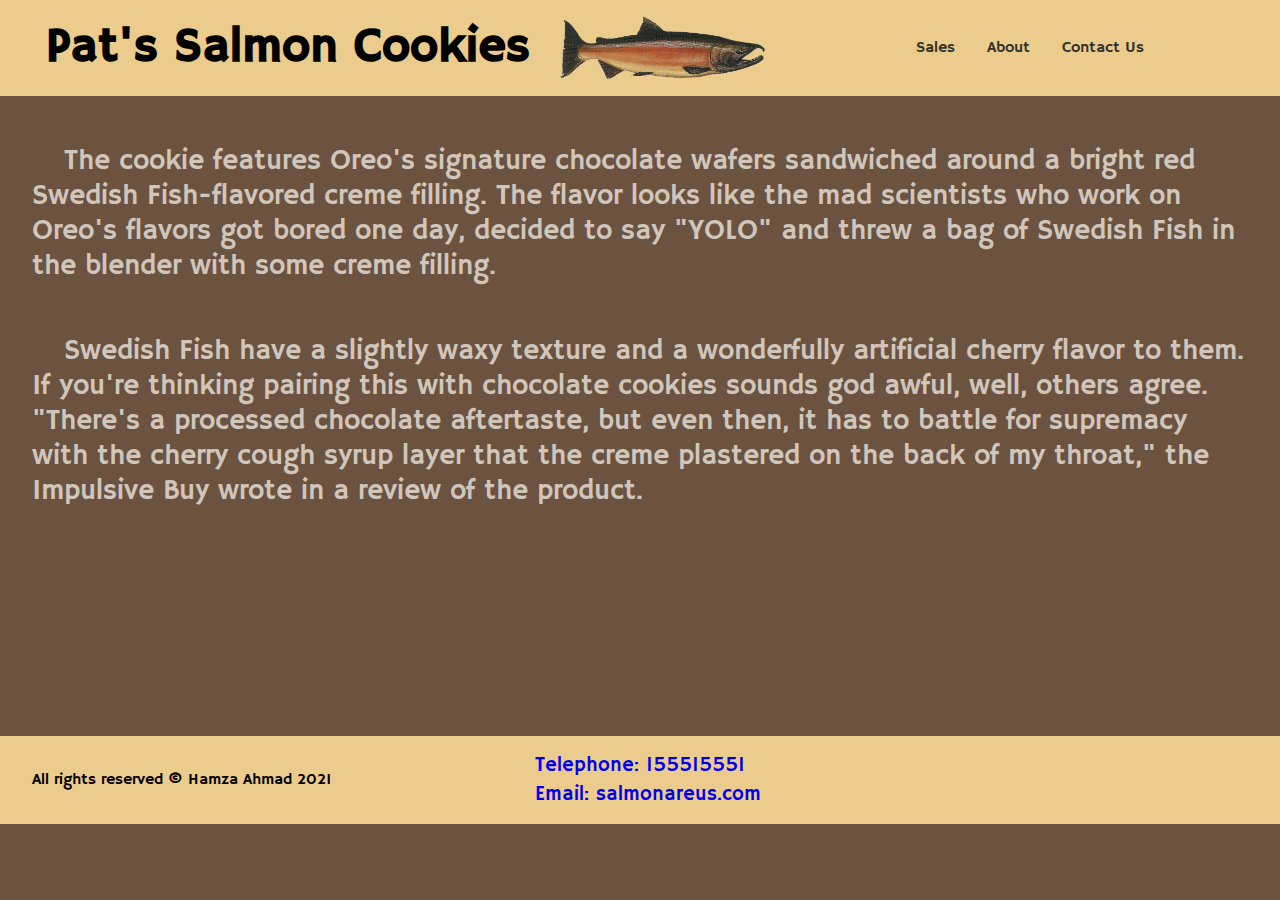
==== index.html @ d717c05e "edit" ====
<!DOCTYPE html>
<html lang="en">
<head>
    <meta charset="UTF-8">
    <meta http-equiv="X-UA-Compatible" content="IE=edge">
    <meta name="viewport" content="width=device-width, initial-scale=1.0">
    <link rel="stylesheet" href="/style/reset.css">
    <link rel="stylesheet" href="/style/style.css">
    <link rel="preconnect" href="https://fonts.gstatic.com">
    <link href="https://fonts.googleapis.com/css2?family=Hammersmith+One&display=swap" rel="stylesheet">
    <title>Main</title>
</head>
<body>
    <header>
        <h1>Pat's Salmon Cookies</h1>
        <img src="/img/salmon.png" alt="salmon">
        <nav>
            <a href="/html/sales.html">Sales</a>
            <a href="#">About</a>
            <a href="#">Contact Us</a>
        </nav>
    </header>
    <main>
        
        <article>
            <p>
            The cookie features Oreo's signature chocolate wafers sandwiched around a bright red Swedish Fish-flavored creme filling. The flavor looks like the mad scientists who work on Oreo's flavors got bored one day, decided to say "YOLO" and threw a bag of Swedish Fish in the blender with some creme filling. </p>
            <br>
            <p>
            Swedish Fish have a slightly waxy texture and a wonderfully artificial cherry flavor to them. If you're thinking pairing this with chocolate cookies sounds god awful, well, others agree. "There's a processed chocolate aftertaste, but even then, it has to battle for supremacy with the cherry cough syrup layer that the creme plastered on the back of my throat," the Impulsive Buy wrote in a review of the product. </p>
        </article>
    </main>
    <footer>
        <p>All rights reserved &copy; Hamza Ahmad 2021</p>
        <section id="contactInfo">
        <ul id="ci">
        <li><a href="tel:123456789">Telephone: 155515551</a></li>
        <li> <a href="mailto:someone@gmail.com">Email: salmonareus.com</a></li>
         </ul>
        </section>
    </footer>
</body>
</html>
---- style/style.css ----
html {
    position: relative;
    box-sizing: border-box;
    min-height: 100vh;
}
h1, p,a ,h2{
    font-family: 'Hammersmith One', sans-serif;
}
body {
    background: #6b5340;
    /* outline: red solid 2px; */
    margin: 0;
    padding: 0;
    overflow-x: hidden;
    min-height: 100vh;
}
header {
    margin: 0;
    padding: 1rem;
    background-color: rgb(236,204,140);
    width: 100%;
    display: flex;
    /* position: fixed; */
    align-items: stretch;
    justify-content: center;
    max-height: 4rem;
}
header img {
    max-height: 4rem;
}

header nav {
    display: flex;
    flex-direction: row;
    align-items: stretch;
    justify-content: center;
    width: 33%;
    flex-grow: 1;
    padding-left: auto;
}
header a {
    text-decoration: none;
    color: #33322a;
    text-align: center;
    align-self: center;
    margin: 0 1rem;
}
header h1 {
    width: 34%;
    padding: auto 0;
    flex-grow: 1;
    display: flex;
    flex-direction: row;
    align-items: center;
    justify-content: center;
    font-size: 3rem;
}
footer {
    background:#eccc8c;
    height: 5.5rem;
    /* position: absolute;
    bottom: 0; */
    width: 100%;
    display: flex;
    align-items: center;
    justify-content: stretch;
    margin: 0 auto;
    margin-top: 2rem;
    margin-bottom: 0;
    padding: 0% 2rem;
} 
main {
    /* outline: blue solid 2px; */
    /* width: 100%; */
    margin: 1rem;
    margin-top: 2rem;
    display: flex;
    flex-direction: column;
    min-height: 64vh;
}
main p {
    font-size: 1.75rem;
    color: #d1c6bc;
    text-indent: 2rem;
    margin: 1rem;
}
li {
    color: #d1c6bc;
    margin: 0.25rem ;
    font-size: 1.25rem ;
}
ul {
    /* outline: red solid 2px; */
    list-style-position: outside;
    list-style-type: square;
    margin: 1rem 10rem;
}
h2 {
    color: #c45c44;
    font-size: 2.5rem;
    margin: 1rem 3rem;
    /* outline: blue solid 2px; */
}

a {
    text-decoration: none;
}
#ci {
    /* outline: red solid 2px; */
    list-style-type: none;
    position: relative;
}
footer section {
    display: flex;
    flex-direction: column;
    align-items: center;

}
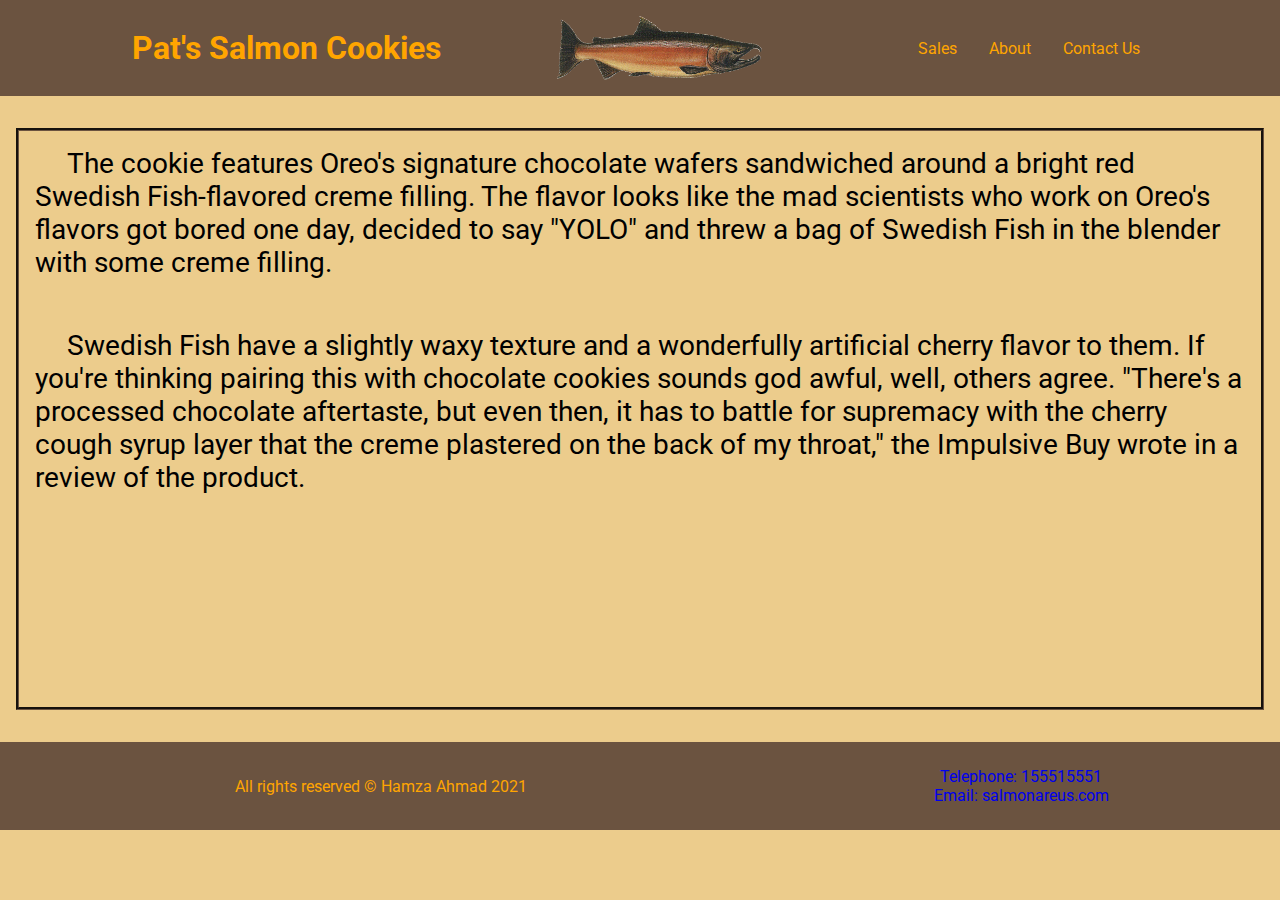
==== commit aed94746: "fixed the last bottom row of the table" ====
--- a/index.html
+++ b/index.html
@@ -8,6 +8,7 @@
     <link rel="stylesheet" href="/style/style.css">
     <link rel="preconnect" href="https://fonts.gstatic.com">
     <link href="https://fonts.googleapis.com/css2?family=Hammersmith+One&display=swap" rel="stylesheet">
+    <link href="https://fonts.googleapis.com/css2?family=Roboto:wght@100;300&display=swap" rel="stylesheet">
     <title>Main</title>
 </head>
 <body>
@@ -32,11 +33,10 @@
     </main>
     <footer>
         <p>All rights reserved &copy; Hamza Ahmad 2021</p>
+
         <section id="contactInfo">
-        <ul id="ci">
-        <li><a href="tel:123456789">Telephone: 155515551</a></li>
-        <li> <a href="mailto:someone@gmail.com">Email: salmonareus.com</a></li>
-         </ul>
+            <a href="tel:123456789">Telephone: 155515551</a>
+            <a href="mailto:someone@gmail.com">Email: salmonareus.com</a>
         </section>
     </footer>
 </body>
--- a/style/style.css
+++ b/style/style.css
@@ -1,26 +1,24 @@
+
+a { text-decoration: none;}
+h1,p,a,h2{font-family: 'Roboto', sans-serif;}
+
 html {
-    position: relative;
-    box-sizing: border-box;
-    min-height: 100vh;
-}
-h1, p,a ,h2{
-    font-family: 'Hammersmith One', sans-serif;
+    width: 100%;
 }
 body {
-    background: #6b5340;
-    /* outline: red solid 2px; */
+    background: rgb(236,204,140);
     margin: 0;
     padding: 0;
     overflow-x: hidden;
     min-height: 100vh;
+    width: 100%;
 }
 header {
     margin: 0;
     padding: 1rem;
-    background-color: rgb(236,204,140);
+    background-color:  #6b5340;
     width: 100%;
     display: flex;
-    /* position: fixed; */
     align-items: stretch;
     justify-content: center;
     max-height: 4rem;
@@ -28,19 +26,18 @@
 header img {
     max-height: 4rem;
 }
-
 header nav {
     display: flex;
     flex-direction: row;
     align-items: stretch;
     justify-content: center;
-    width: 33%;
+    width: 33.5%;
     flex-grow: 1;
     padding-left: auto;
 }
 header a {
     text-decoration: none;
-    color: #33322a;
+    color:orange;
     text-align: center;
     align-self: center;
     margin: 0 1rem;
@@ -53,34 +50,32 @@
     flex-direction: row;
     align-items: center;
     justify-content: center;
-    font-size: 3rem;
+    font-size: 2rem;
+    color: orange;
+    font-weight: bold;
 }
 footer {
-    background:#eccc8c;
+    background:#6b5340;
     height: 5.5rem;
-    /* position: absolute;
-    bottom: 0; */
     width: 100%;
     display: flex;
     align-items: center;
-    justify-content: stretch;
+    justify-content: center;
     margin: 0 auto;
     margin-top: 2rem;
     margin-bottom: 0;
     padding: 0% 2rem;
 } 
 main {
-    /* outline: blue solid 2px; */
-    /* width: 100%; */
     margin: 1rem;
     margin-top: 2rem;
     display: flex;
     flex-direction: column;
     min-height: 64vh;
+    border: #6b5340 3px groove;
 }
 main p {
     font-size: 1.75rem;
-    color: #d1c6bc;
     text-indent: 2rem;
     margin: 1rem;
 }
@@ -90,7 +85,6 @@
     font-size: 1.25rem ;
 }
 ul {
-    /* outline: red solid 2px; */
     list-style-position: outside;
     list-style-type: square;
     margin: 1rem 10rem;
@@ -99,20 +93,30 @@
     color: #c45c44;
     font-size: 2.5rem;
     margin: 1rem 3rem;
-    /* outline: blue solid 2px; */
 }
 
-a {
-    text-decoration: none;
-}
-#ci {
-    /* outline: red solid 2px; */
-    list-style-type: none;
-    position: relative;
-}
 footer section {
     display: flex;
     flex-direction: column;
     align-items: center;
+    margin: auto;
+}
+footer p {
+    color: orange;
+    margin: auto;
+}
 
-}+td {
+    border: groove gray 1px;
+    padding: 0.5em;
+    text-align: center;
+    background-color:;
+}
+th {
+    padding: 0.5em;
+    font-weight: bold;
+}
+td:first-child {
+    font-weight: bold;
+}
+
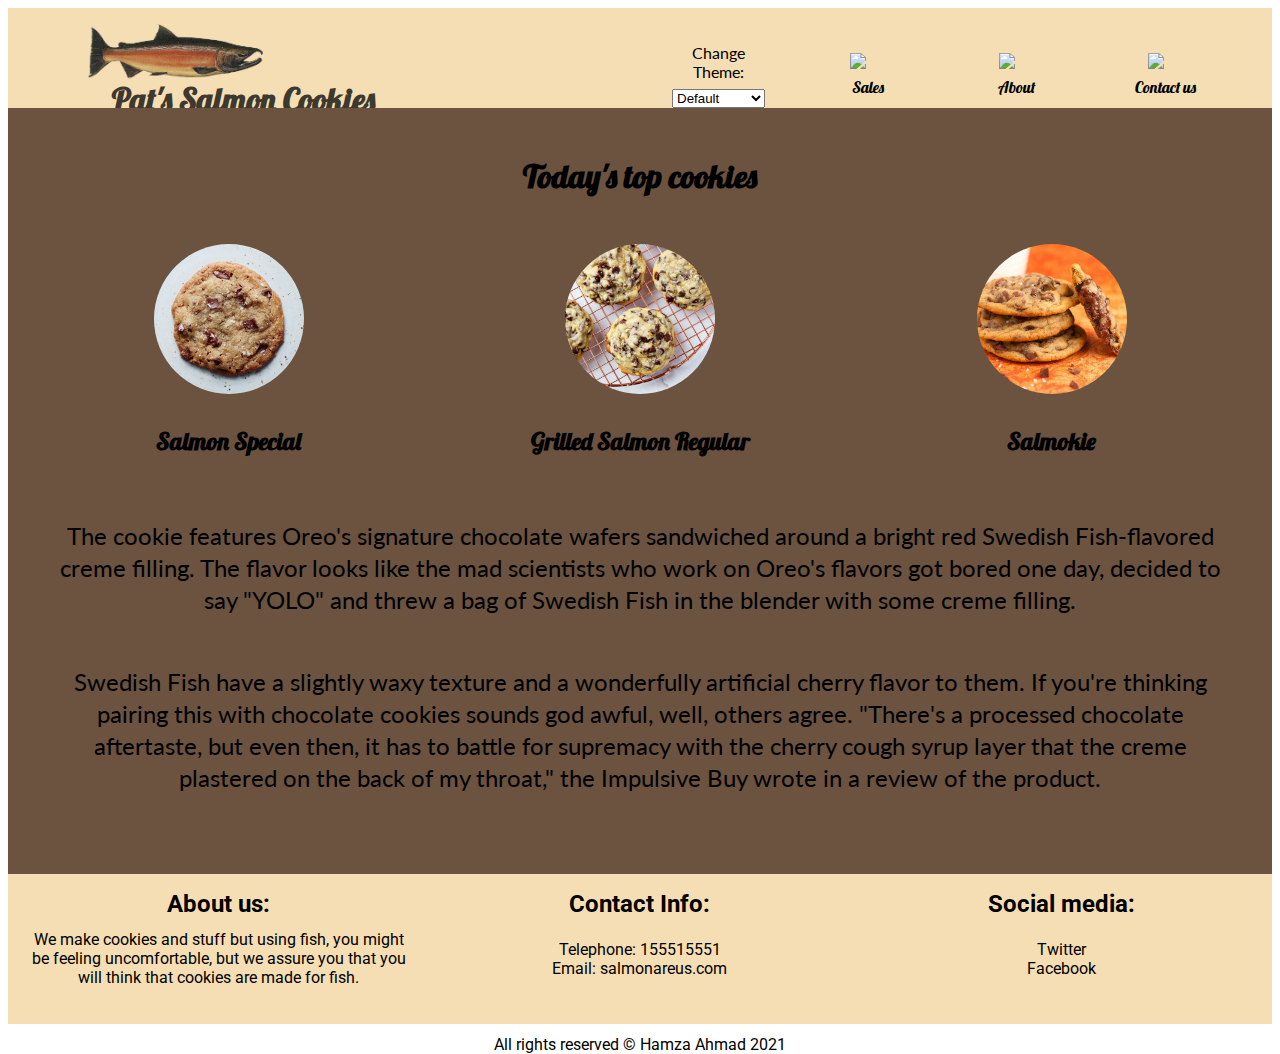
==== commit 6ba9ea29: "overhaul for the style, added theming feature and changed the scrollbar" ====
--- a/index.html
+++ b/index.html
@@ -5,24 +5,68 @@
     <meta http-equiv="X-UA-Compatible" content="IE=edge">
     <meta name="viewport" content="width=device-width, initial-scale=1.0">
     <link rel="stylesheet" href="/style/reset.css">
-    <link rel="stylesheet" href="/style/style.css">
+    <link rel="stylesheet" href="/style/style-index.css">
     <link rel="preconnect" href="https://fonts.gstatic.com">
     <link href="https://fonts.googleapis.com/css2?family=Hammersmith+One&display=swap" rel="stylesheet">
     <link href="https://fonts.googleapis.com/css2?family=Roboto:wght@100;300&display=swap" rel="stylesheet">
+    <link rel="preconnect" href="https://fonts.gstatic.com">
+    <link href="https://fonts.googleapis.com/css2?family=Lobster&display=swap" rel="stylesheet">
+    <link rel="preconnect" href="https://fonts.gstatic.com">
+<link href="https://fonts.googleapis.com/css2?family=Lato:wght@300;400&display=swap" rel="stylesheet">
     <title>Main</title>
 </head>
 <body>
-    <header>
-        <h1>Pat's Salmon Cookies</h1>
-        <img src="/img/salmon.png" alt="salmon">
+    <header id="header">
+        <div id="logo">
+            <img src="/img/salmon.png" alt="salmon">
+            <h1>Pat's Salmon Cookies</h1>
+        </div>
         <nav>
-            <a href="/html/sales.html">Sales</a>
-            <a href="#">About</a>
-            <a href="#">Contact Us</a>
+            <div id="themeCont">
+                <label for="theme">Change Theme:</label>
+                <select name="theme" id="theme" onchange="changeTheme()">
+                    <option  value="def">Default</option>
+                    <option  value="bw">Black/White</option>
+                    <option  value="mono">Mono</option>
+                </select>
+            </div>
+            <div>
+                <img src="https://img.icons8.com/material/24/000000/sales-performance--v1.png"/>
+                <a href="/html/sales.html">Sales</a>
+                
+            </div>
+            <div>
+                <img src="https://img.icons8.com/material/24/000000/about--v1.png"/>
+                <a href="#about">About</a>
+                
+            </div>
+            <div>
+                <img src="https://img.icons8.com/material/24/000000/service.png"/>
+                <a id="contactUs" href="#contact">Contact us</a>
+                
+            </div>
         </nav>
+
     </header>
-    <main>
-        
+
+    <main id="main">
+        <h2 id="header1">Today's top cookies</h2>
+        <section id="top">
+            <div>
+                <img src="/img/top1.jpeg" alt="top1">
+                <h2>Salmon Special</h2>
+            </div>
+            <div>
+                <img src="/img/top2.jpg" alt="top2">
+                <h2>Grilled Salmon Regular</h2>
+
+            </div>
+            <div>
+                <img src="/img/top3.jpg" alt="top3">
+                <h2>Salmokie</h2>
+
+            </div>
+        </section>
         <article>
             <p>
             The cookie features Oreo's signature chocolate wafers sandwiched around a bright red Swedish Fish-flavored creme filling. The flavor looks like the mad scientists who work on Oreo's flavors got bored one day, decided to say "YOLO" and threw a bag of Swedish Fish in the blender with some creme filling. </p>
@@ -30,14 +74,38 @@
             <p>
             Swedish Fish have a slightly waxy texture and a wonderfully artificial cherry flavor to them. If you're thinking pairing this with chocolate cookies sounds god awful, well, others agree. "There's a processed chocolate aftertaste, but even then, it has to battle for supremacy with the cherry cough syrup layer that the creme plastered on the back of my throat," the Impulsive Buy wrote in a review of the product. </p>
         </article>
+
     </main>
-    <footer>
+
+    <footer id="footer">
+
+        <div id="about">
+            <h2>About us: </h2>
+            <section>
+                <p>We make cookies and stuff but using fish, you might be feeling uncomfortable, but we assure you that you will think that cookies are made for fish.</p>
+
+            </section>
+        </div>
+
+        <div id="contact">
+            <h2>Contact Info: </h2>
+            <section>
+                <a href="tel:123456789">Telephone: 155515551</a>
+                <a href="mailto:someone@gmail.com">Email: salmonareus.com</a>
+            </section>
+        </div>
+
+        <div id="social">
+            <h2>Social media: </h2>
+            <section>
+                <a href="https://twitter.com/">Twitter</a>
+                <a href="https://web.facebook.com/?_rdc=1&_rdr">Facebook</a>
+            </section>
+        </div>
+        
         <p>All rights reserved &copy; Hamza Ahmad 2021</p>
 
-        <section id="contactInfo">
-            <a href="tel:123456789">Telephone: 155515551</a>
-            <a href="mailto:someone@gmail.com">Email: salmonareus.com</a>
-        </section>
     </footer>
+    <script src="/script/appHome.js"></script>
 </body>
 </html>--- a/style/style-index.css
+++ b/style/style-index.css
@@ -0,0 +1,276 @@
+a { text-decoration: none;}
+h1,p,a,h2{font-family: 'Roboto', sans-serif;}
+body {
+    display: grid;
+    grid-template-rows: 100px 1fr 150px;
+    grid-template-areas: "header"
+                         "main"
+                         "footer";
+}
+header {
+    grid-area: header;
+    display: grid;
+    grid-template-columns: 1fr 1fr;
+    grid-template-areas: "img nav";
+    background: wheat;
+    
+}
+/* body::after {
+    content: "";
+    background: url(/img/cookies1.webp);
+    background-position: left;
+    opacity: 0.2;
+    top: 0;
+    left: 0;
+    bottom: 0;
+    right: 0;
+    position: absolute;
+    z-index: -1;   
+    filter: blur(7px);
+  } */
+header img {
+    width: 175px;
+    margin: 1rem auto auto 5rem;
+}
+header nav {
+    display: flex;
+    align-items: center;
+    justify-content: flex-end;
+    padding-right: 2rem;
+}
+header nav div {
+    box-sizing: border-box;
+    display: flex;
+    flex-direction: column;
+    width: 85px;
+    height: 85px; 
+    text-align:center;    
+    align-items: center;
+    justify-content: center;
+    position: relative;
+    margin: auto 2rem;
+}
+header nav div img {
+    display: block;
+    width: 35px;
+    height: auto;
+    margin: 0.5rem auto;
+}
+header nav div a {
+    color: black;
+    font-family: 'Lobster', cursive;
+} 
+#contactUs {
+    font-size: rem;
+}
+#logo {
+    display: flex;
+    flex-direction: column;
+    align-items: center;
+    justify-content: center;
+}
+#logo h1 {
+    font-weight: bold;
+    font-family: 'Lobster', cursive;
+    margin: auto auto auto 6.5rem;
+    color: #3d392f;
+    padding-bottom: 1rem;
+}
+/* header nav a::after {
+    content: "";
+    background:rgb(151, 30, 0) ;
+    background-position: center;
+    opacity: 1;
+    top: 0;
+    left: 0;
+    bottom: 0;
+    right: 0;
+    position: absolute;
+    z-index: -1;
+} */
+main {
+    box-sizing: border-box;
+    padding: 2rem;
+    grid-area: main;
+    margin: 0 ;
+    background: #6b5340 ;
+}
+/* main::after {
+    content: "";
+    background:#6b5340 ;
+    background-position: center;
+    opacity: 0.9;
+    top: 0;
+    left: 0;
+    bottom: 0;
+    right: 0;
+    position: absolute;
+    z-index: -1; 
+} */
+main #fishdish {
+    filter: blur(0px);
+    height: 100px;
+    background-position: left;
+    position: relative;
+}
+main h1{
+    font-size: 3rem;
+    font-weight: 900;
+    letter-spacing: 0.5rem;
+    text-align: center;
+    margin: 2rem auto; 
+    color: black;
+}
+#top {
+    display: flex;
+    align-items: center;
+    justify-content: center;
+}
+#top div {
+    border-radius: 5%;
+    width: fit-content;
+    display: flex;
+    flex-direction: column;
+    align-items: center;
+    justify-content: center;
+    margin: auto;
+    margin-bottom: 2rem;
+}
+#top div img {
+    width: 150px;
+    border-radius: 50%;
+    margin: 1rem 1rem;
+}
+#top div h2 {
+    font-family: 'Lobster', cursive;
+    margin: 1rem 1rem;
+}
+#header1 {
+    font-family: 'Lobster', cursive;
+    margin: 2rem auto;
+    margin-top: 1rem;
+    font-size: 2rem;
+    text-align: center;
+}
+main article {
+    display: flex;
+    flex-direction: column;
+    align-items: center;
+    justify-content: center;
+    margin-bottom: 2rem;
+}
+main article p {
+    font-size: 1.5rem;
+    text-align: center;
+    font-family: 'Lato', sans-serif;
+    margin: 1rem;
+    line-height: 2rem;
+}
+footer {
+    grid-area: footer;
+    background: wheat;
+    display: grid;
+    grid-template-rows: 2fr 1fr;
+    grid-template-columns: 1fr 1fr 1fr;
+    grid-template-areas: "about contact social"
+                         "rights rights rights";
+}
+footer p {
+    grid-area: rights;
+    text-align: center;
+    background: wheat;
+}
+#about {
+    grid-area: about;
+    padding: 1rem;
+    display: grid;
+    grid-template-rows: 1.5rem 1fr;
+    grid-template-areas: "def"
+                        " desc";
+}
+#contact {
+    grid-area: contact;
+    padding: 1rem;
+    display: grid;
+    grid-template-rows: 1.5rem 1fr;
+    grid-template-areas: "def"
+                        " desc";
+
+}
+#social {
+    grid-area: social;
+    padding: 1rem;
+    display: grid;
+    grid-template-rows: 1.5rem 1fr;
+    grid-template-areas: "def"
+                        " desc";
+
+}
+footer div h2 {
+    font-weight: bold;
+    grid-area: def;
+    margin-left: 1rem ;
+    margin: auto;
+}
+footer div section {
+    margin: auto auto;
+    grid-area: desc;
+    display: flex;
+    flex-direction: column;
+    display: flex;
+    justify-content: flex-start;
+    align-items: center;
+
+}
+footer div section a {
+    margin: auto;
+    text-align: start;
+}
+footer a {
+    color: black;
+}
+main section div img:hover {
+    animation-name: size;
+    animation-fill-mode: forwards;
+    animation-duration: 300ms;
+    transform-origin: center;
+}
+@keyframes size {
+    to {
+        transform: scale(110%);
+    }
+}
+label {
+    font-family: 'Lato', sans-serif;
+}
+footer div section p{
+    background: none;
+  }
+  footer  p{
+      background: none;
+}
+label {
+    font-family: 'Lato', sans-serif;
+    margin: 0.5rem;
+}
+
+
+
+::-webkit-scrollbar {
+    width: 10px;
+  }
+  
+  /* Track */
+  ::-webkit-scrollbar-track {
+    background: #f1f1f1; 
+  }
+   
+  /* Handle */
+  ::-webkit-scrollbar-thumb {
+    background: #888; 
+  }
+  
+  /* Handle on hover */
+  ::-webkit-scrollbar-thumb:hover {
+    background: orange; 
+  }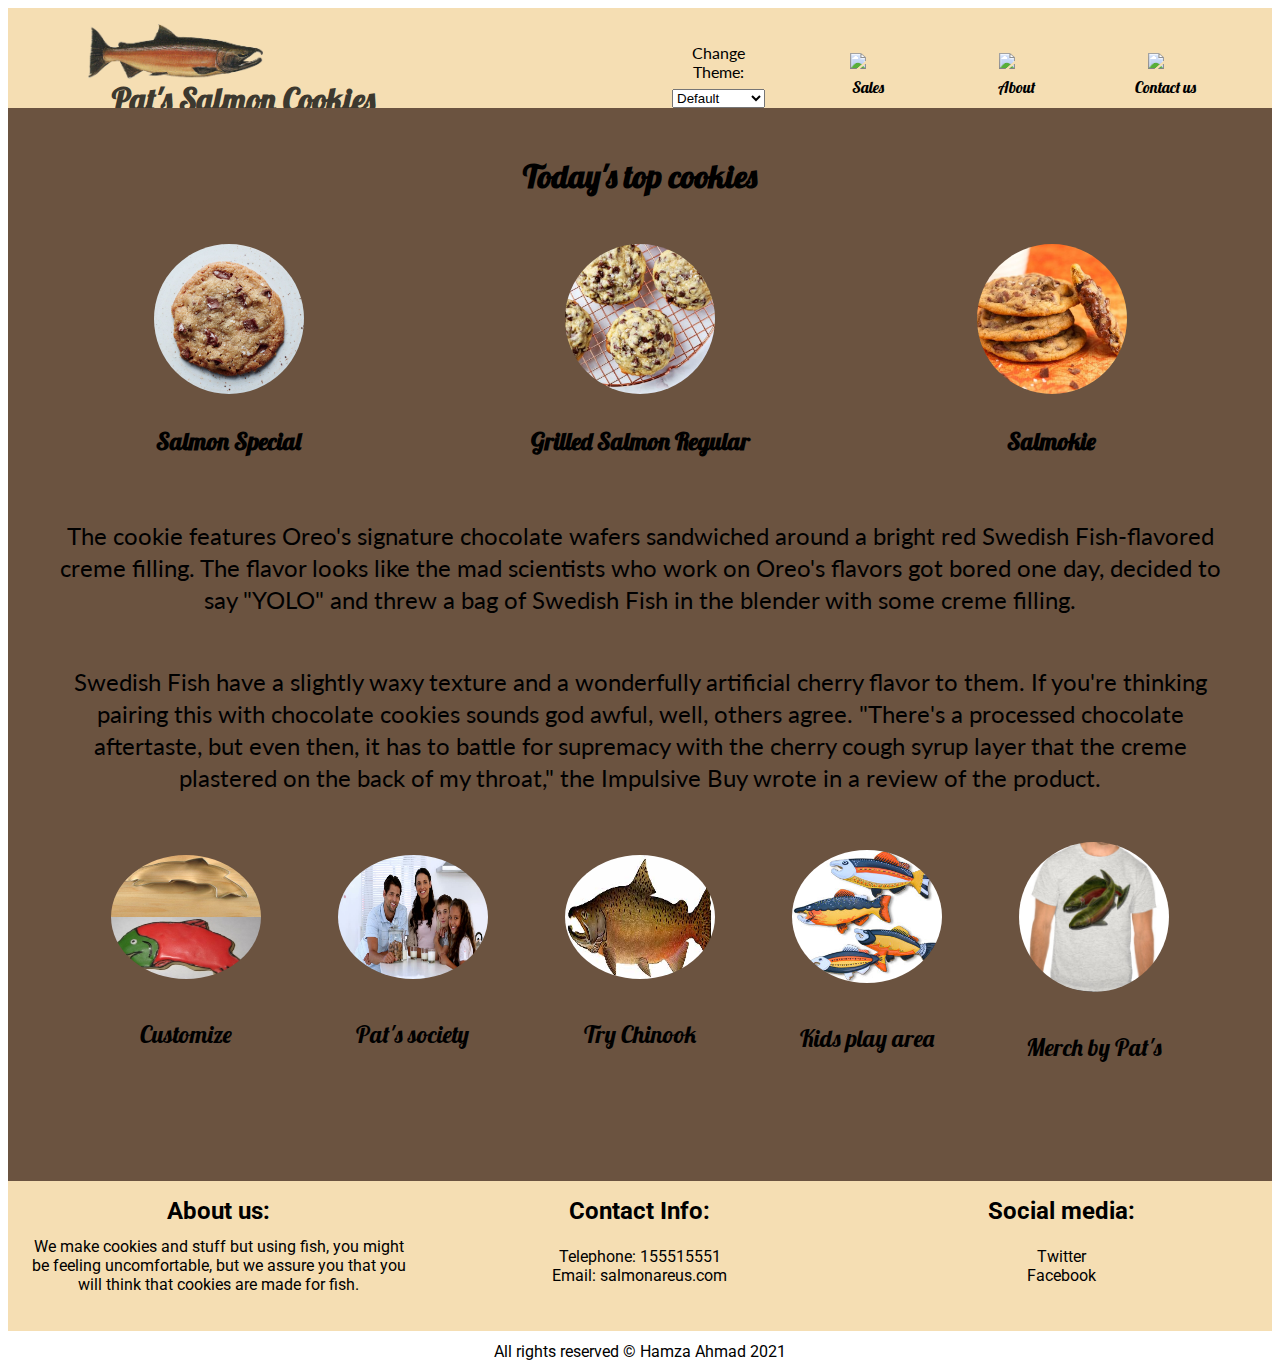
==== commit afba6bfb: "added 7 images and addresses" ====
--- a/index.html
+++ b/index.html
@@ -75,6 +75,38 @@
             Swedish Fish have a slightly waxy texture and a wonderfully artificial cherry flavor to them. If you're thinking pairing this with chocolate cookies sounds god awful, well, others agree. "There's a processed chocolate aftertaste, but even then, it has to battle for supremacy with the cherry cough syrup layer that the creme plastered on the back of my throat," the Impulsive Buy wrote in a review of the product. </p>
         </article>
 
+        <section id="otherImgs">
+            <div id="twoImgs">
+                <div>
+                    <img src="/img/assets/cutter.jpeg" alt="cutter">
+                    <img src="/img/assets/frosted-cookie.jpg" alt="frosted">
+                </div>
+                
+                <p>Customize</p>
+            </div>
+                
+            <div>
+                <img src="/img/assets/family.jpg" alt="family">
+                <p>Pat's society</p>
+            </div>
+
+            <div>
+                <img src="/img/assets/chinook.jpg" alt="chinook">
+                <p>Try Chinook</p>
+            </div>
+
+            <div>
+                <img src="/img/assets/fish.jpg" alt="fish">
+                <p>Kids play area</p>
+            </div>
+
+            <div>
+                <img src="/img/assets/shirt.jpg" alt="shirt">
+                <p>Merch by Pat's</p>
+            </div>
+
+        </section>
+
     </main>
 
     <footer id="footer">
--- a/style/style-index.css
+++ b/style/style-index.css
@@ -273,4 +273,51 @@
   /* Handle on hover */
   ::-webkit-scrollbar-thumb:hover {
     background: orange; 
+  }
+  #otherImgs {
+      display: flex;
+      align-items: center;
+      justify-content: center;
+      /* outline: red solid; */
+      margin: 2rem;
+      height: 275px;
+  }
+  #otherImgs div {
+    width: 16%;
+    margin: auto;
+    height: 250px; 
+    /* outline: yellow solid; */
+    display: flex;
+    flex-direction: column;
+    align-items: center;
+    justify-content: center;
+    gap: 1rem;
+  }
+  #otherImgs div img {
+    width: 150px;
+    height: 150px;
+    border-radius: 50%;
+    margin-top: 0;
+  }
+ 
+  #otherImgs #twoImgs div {
+      width: fit-content;
+      height: fit-content;
+      border-radius: 50%;
+      gap: 0;
+      /* border: blue solid; */
+      overflow: hidden;
+  }
+  #otherImgs #twoImgs div img{
+    height: 75px;
+    border-radius: 0%;
+    margin: auto;
+
+  }
+  
+  #otherImgs div p {
+    font-family: 'Lobster', cursive;
+    font-size: 1.5rem;
+    text-align: center;
+    margin-bottom: 3.5rem;
   }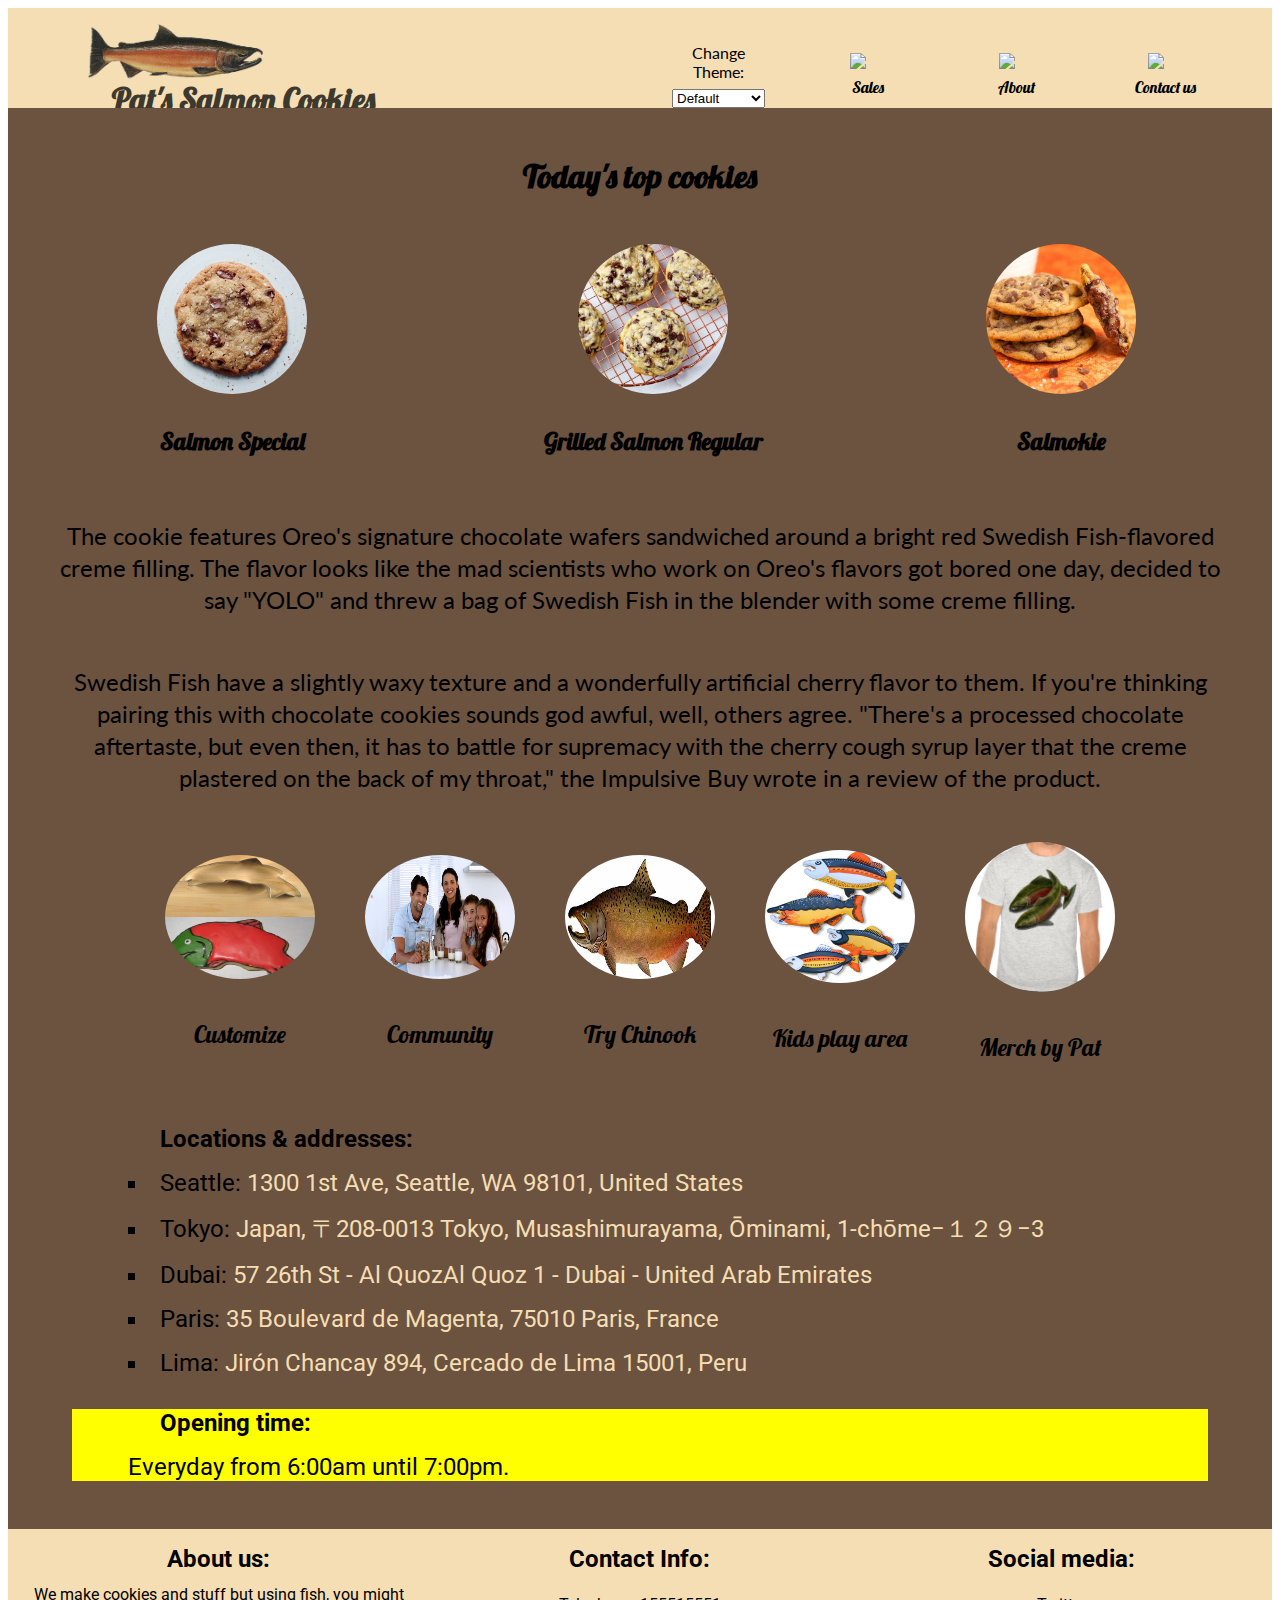
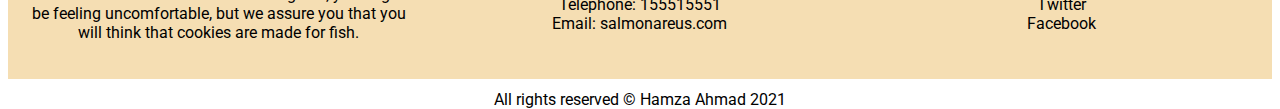
==== commit 7b3ec289: "Merge branch 'main' into class03-style" ====
--- a/index.html
+++ b/index.html
@@ -4,8 +4,8 @@
     <meta charset="UTF-8">
     <meta http-equiv="X-UA-Compatible" content="IE=edge">
     <meta name="viewport" content="width=device-width, initial-scale=1.0">
-    <link rel="stylesheet" href="/style/reset.css">
-    <link rel="stylesheet" href="/style/style-index.css">
+    <link rel="stylesheet" href="./style/reset.css">
+    <link rel="stylesheet" href="./style/style-index.css">
     <link rel="preconnect" href="https://fonts.gstatic.com">
     <link href="https://fonts.googleapis.com/css2?family=Hammersmith+One&display=swap" rel="stylesheet">
     <link href="https://fonts.googleapis.com/css2?family=Roboto:wght@100;300&display=swap" rel="stylesheet">
@@ -18,7 +18,7 @@
 <body>
     <header id="header">
         <div id="logo">
-            <img src="/img/salmon.png" alt="salmon">
+            <img src="./img/salmon.png" alt="salmon">
             <h1>Pat's Salmon Cookies</h1>
         </div>
         <nav>
@@ -32,7 +32,7 @@
             </div>
             <div>
                 <img src="https://img.icons8.com/material/24/000000/sales-performance--v1.png"/>
-                <a href="/html/sales.html">Sales</a>
+                <a href="./html/sales.html">Sales</a>
                 
             </div>
             <div>
@@ -53,16 +53,16 @@
         <h2 id="header1">Today's top cookies</h2>
         <section id="top">
             <div>
-                <img src="/img/top1.jpeg" alt="top1">
+                <img src="./img/top1.jpeg" alt="top1">
                 <h2>Salmon Special</h2>
             </div>
             <div>
-                <img src="/img/top2.jpg" alt="top2">
+                <img src="./img/top2.jpg" alt="top2">
                 <h2>Grilled Salmon Regular</h2>
 
             </div>
             <div>
-                <img src="/img/top3.jpg" alt="top3">
+                <img src="./img/top3.jpg" alt="top3">
                 <h2>Salmokie</h2>
 
             </div>
@@ -87,7 +87,7 @@
                 
             <div>
                 <img src="/img/assets/family.jpg" alt="family">
-                <p>Pat's society</p>
+                <p>Community</p>
             </div>
 
             <div>
@@ -102,10 +102,24 @@
 
             <div>
                 <img src="/img/assets/shirt.jpg" alt="shirt">
-                <p>Merch by Pat's</p>
+                <p>Merch by Pat</p>
             </div>
 
         </section>
+
+        <ul id="addresses">
+            <li id="headingLi">Locations & addresses: </li>
+            <li>Seattle: <a href="https://www.google.com/maps/place/TASTE+Caf%C3%A9+and+Events/@47.6074181,-122.3388327,18.5z/data=!3m1!5s0x54906ab22de72079:0x64dca85344db5440!4m13!1m7!3m6!1s0x5490102c93e83355:0x102565466944d59a!2sSeattle,+WA,+USA!3b1!8m2!3d47.6062095!4d-122.3320708!3m4!1s0x54906ab230c56029:0x6a6744f351f7c2ed!8m2!3d47.6074425!4d-122.3384464">1300 1st Ave, Seattle, WA 98101, United States</a></li>
+            <li>Tokyo: <a href="https://www.google.com/maps/place/Japan,+%E3%80%92208-0013+Tokyo,+Musashimurayama,+%C5%8Cminami,+1-ch%C5%8Dme%E2%88%92%EF%BC%91%EF%BC%92%EF%BC%99%E2%88%923/@35.7410531,139.3935852,18z/data=!4m13!1m7!3m6!1s0x605d1b87f02e57e7:0x2e01618b22571b89!2sTokyo,+Japan!3b1!8m2!3d35.6761919!4d139.6503106!3m4!1s0x6018e068ef4153f3:0x891f973d6ed4ee9b!8m2!3d35.7404654!4d139.3939186">Japan, 〒208-0013 Tokyo, Musashimurayama, Ōminami, 1-chōme−１２９−3</a></li>
+            <li>Dubai: <a href="https://www.google.com/maps/place/Mohammad+Zamani+Trading+Co./@25.1668558,55.2524037,17z/data=!4m13!1m7!3m6!1s0x3e5f43496ad9c645:0xbde66e5084295162!2sDubai+-+United+Arab+Emirates!3b1!8m2!3d25.2048493!4d55.2707828!3m4!1s0x3e5f69bfa137c231:0x4fe845660e5e90db!8m2!3d25.1678562!4d55.2505268">57 26th St - Al QuozAl Quoz 1 - Dubai - United Arab Emirates</a></li>
+            <li>Paris: <a href="https://www.google.com/maps/place/Les+Rupins+-+Restaurant+Parisien/@48.8719222,2.3576905,17z/data=!4m13!1m7!3m6!1s0x47e66e1f06e2b70f:0x40b82c3688c9460!2sParis,+France!3b1!8m2!3d48.856614!4d2.3522219!3m4!1s0x47e66e0dcceccfdf:0x940a5b08e04a96b5!8m2!3d48.871869!4d2.3597818">35 Boulevard de Magenta, 75010 Paris, France</a></li>
+            <li>Lima: <a href="https://www.google.com/maps/place/Sangucher%C3%ADa+El+Chinito/@-12.0483063,-77.0418618,18z/data=!4m13!1m7!3m6!1s0x9105c5f619ee3ec7:0x14206cb9cc452e4a!2sLima,+Peru!3b1!8m2!3d-12.0463731!4d-77.042754!3m4!1s0x9105c9035fc2989b:0x4e4f9159f0425adc!8m2!3d-12.0491998!4d-77.0407888">Jirón Chancay 894, Cercado de Lima 15001, Peru</a></li>
+        </ul>
+
+        <ul id="ot">
+            <li>Opening time: </li>
+            <li>Everyday from 6:00am until 7:00pm.</li>
+        </ul>
 
     </main>
 
@@ -138,6 +152,6 @@
         <p>All rights reserved &copy; Hamza Ahmad 2021</p>
 
     </footer>
-    <script src="/script/appHome.js"></script>
+    <script src="./script/appHome.js"></script>
 </body>
-</html>+</html>
--- a/style/style-index.css
+++ b/style/style-index.css
@@ -143,7 +143,7 @@
 }
 #top div h2 {
     font-family: 'Lobster', cursive;
-    margin: 1rem 1rem;
+    margin: 1rem 2rem;
 }
 #header1 {
     font-family: 'Lobster', cursive;
@@ -272,6 +272,7 @@
   
   /* Handle on hover */
   ::-webkit-scrollbar-thumb:hover {
+
     background: orange; 
   }
   #otherImgs {
@@ -279,7 +280,7 @@
       align-items: center;
       justify-content: center;
       /* outline: red solid; */
-      margin: 2rem;
+      margin: 2rem 6.25rem;
       height: 275px;
   }
   #otherImgs div {
@@ -320,4 +321,41 @@
     font-size: 1.5rem;
     text-align: center;
     margin-bottom: 3.5rem;
+  }
+  ul, #ot{
+      /* outline: yellow solid; */
+      margin: 0 2rem;
+      margin-top: -1.5rem;
+    list-style-type: square;
+    list-style-position: inside;
+    font-family: 'Roboto', sans-serif;
+  }
+  ul li , #ot li{
+      /* outline: red solid; */
+      margin: 1rem;
+  }
+  #addresses li, #addresses a, #ot li{
+    font-size: 1.5rem;
+  }
+  #addresses a {
+      color: wheat;
+  }
+  #headingLi {
+      list-style-type:none;
+      padding-left: 2rem;
+      font-weight: bold;
+  }
+  #ot li {
+    list-style-type:none;
+  }
+  #ot li:first-child {
+    list-style-type:none;
+    padding-left: 2rem;
+    font-weight: bold;
+  }
+  #ot {
+      margin-top: 2rem;
+
+    background: yellow; 
+
   }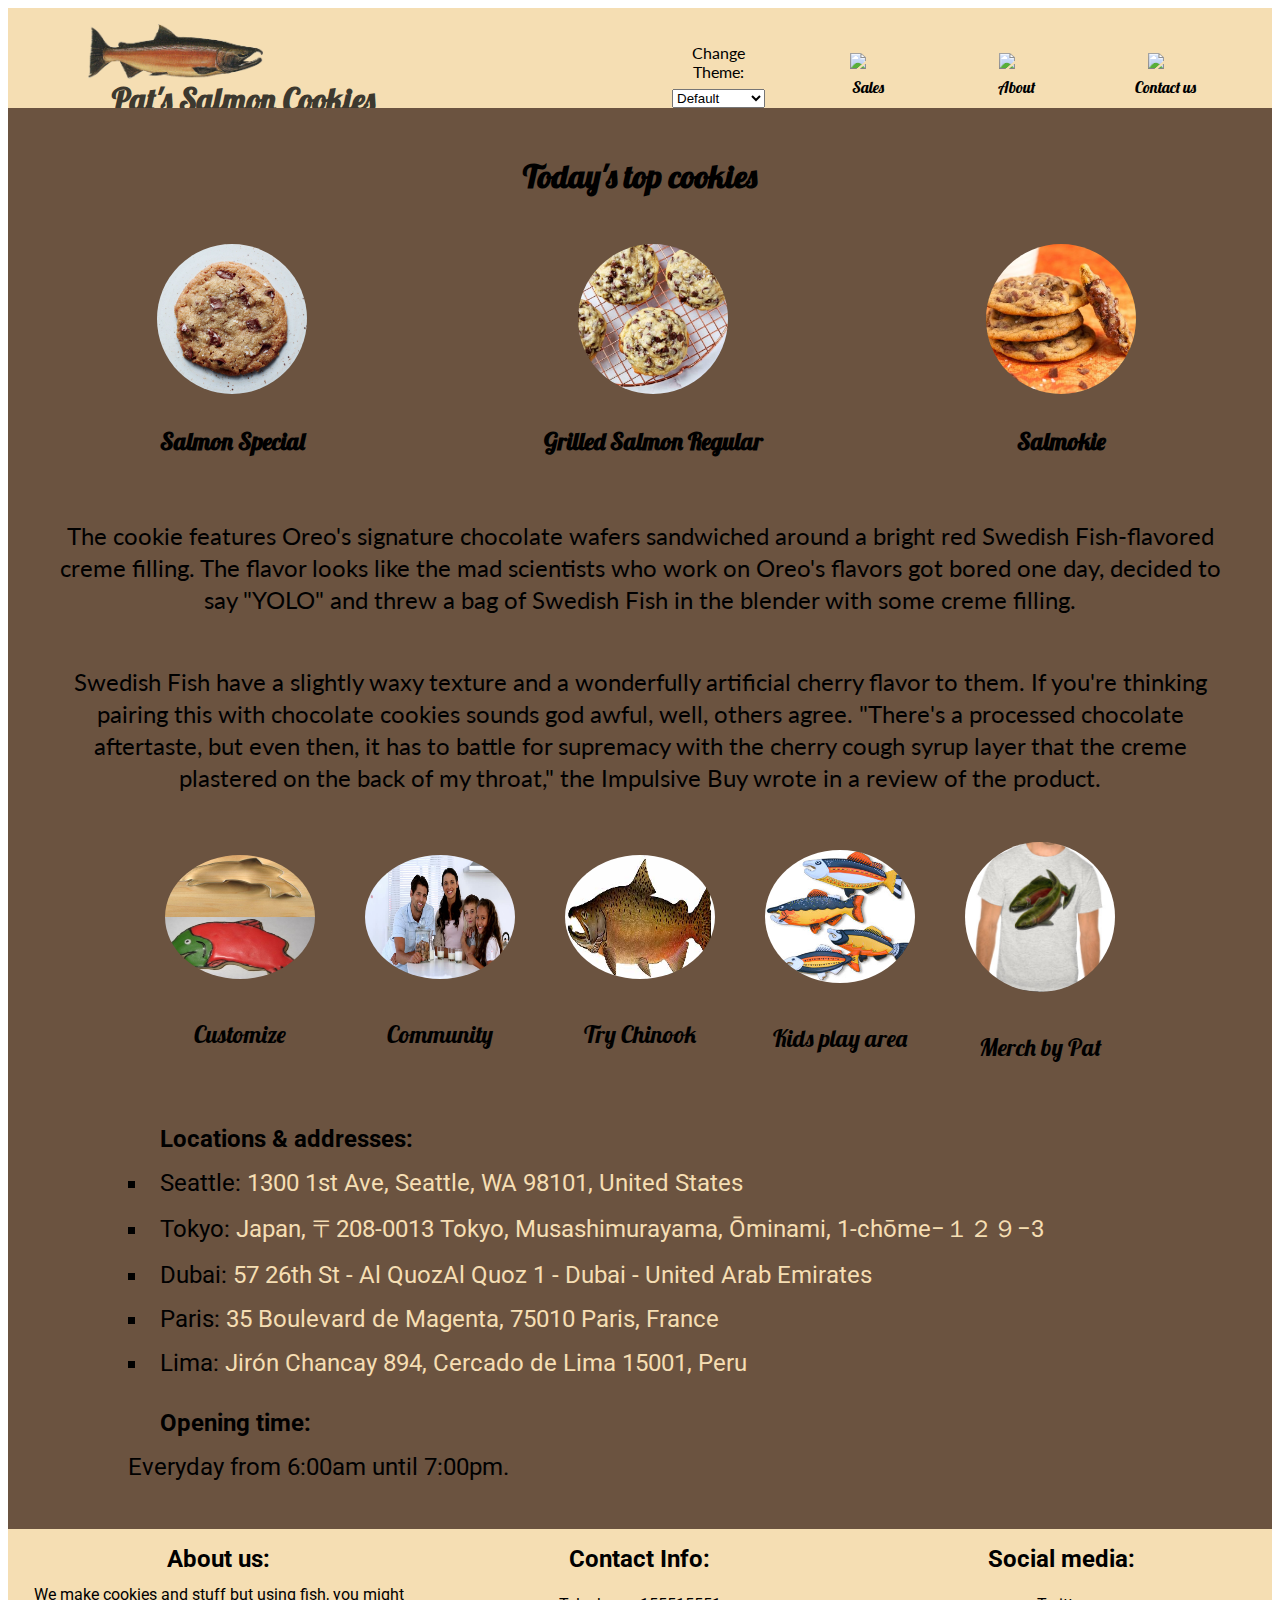
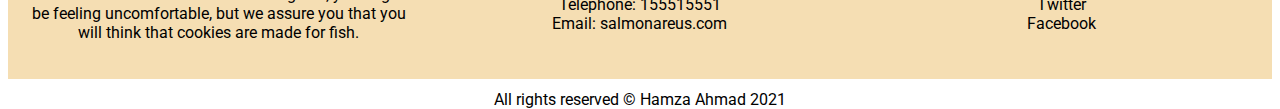
==== commit 5a1fd5cd: "small fixes" ====
--- a/index.html
+++ b/index.html
@@ -78,30 +78,30 @@
         <section id="otherImgs">
             <div id="twoImgs">
                 <div>
-                    <img src="/img/assets/cutter.jpeg" alt="cutter">
-                    <img src="/img/assets/frosted-cookie.jpg" alt="frosted">
+                    <img src="./img/assets/cutter.jpeg" alt="cutter">
+                    <img src="./img/assets/frosted-cookie.jpg" alt="frosted">
                 </div>
                 
                 <p>Customize</p>
             </div>
                 
             <div>
-                <img src="/img/assets/family.jpg" alt="family">
+                <img src="./img/assets/family.jpg" alt="family">
                 <p>Community</p>
             </div>
 
             <div>
-                <img src="/img/assets/chinook.jpg" alt="chinook">
+                <img src="./img/assets/chinook.jpg" alt="chinook">
                 <p>Try Chinook</p>
             </div>
 
             <div>
-                <img src="/img/assets/fish.jpg" alt="fish">
+                <img src="./img/assets/fish.jpg" alt="fish">
                 <p>Kids play area</p>
             </div>
 
             <div>
-                <img src="/img/assets/shirt.jpg" alt="shirt">
+                <img src="./img/assets/shirt.jpg" alt="shirt">
                 <p>Merch by Pat</p>
             </div>
 
--- a/style/style-index.css
+++ b/style/style-index.css
@@ -356,6 +356,4 @@
   #ot {
       margin-top: 2rem;
 
-    background: yellow; 
-
   }